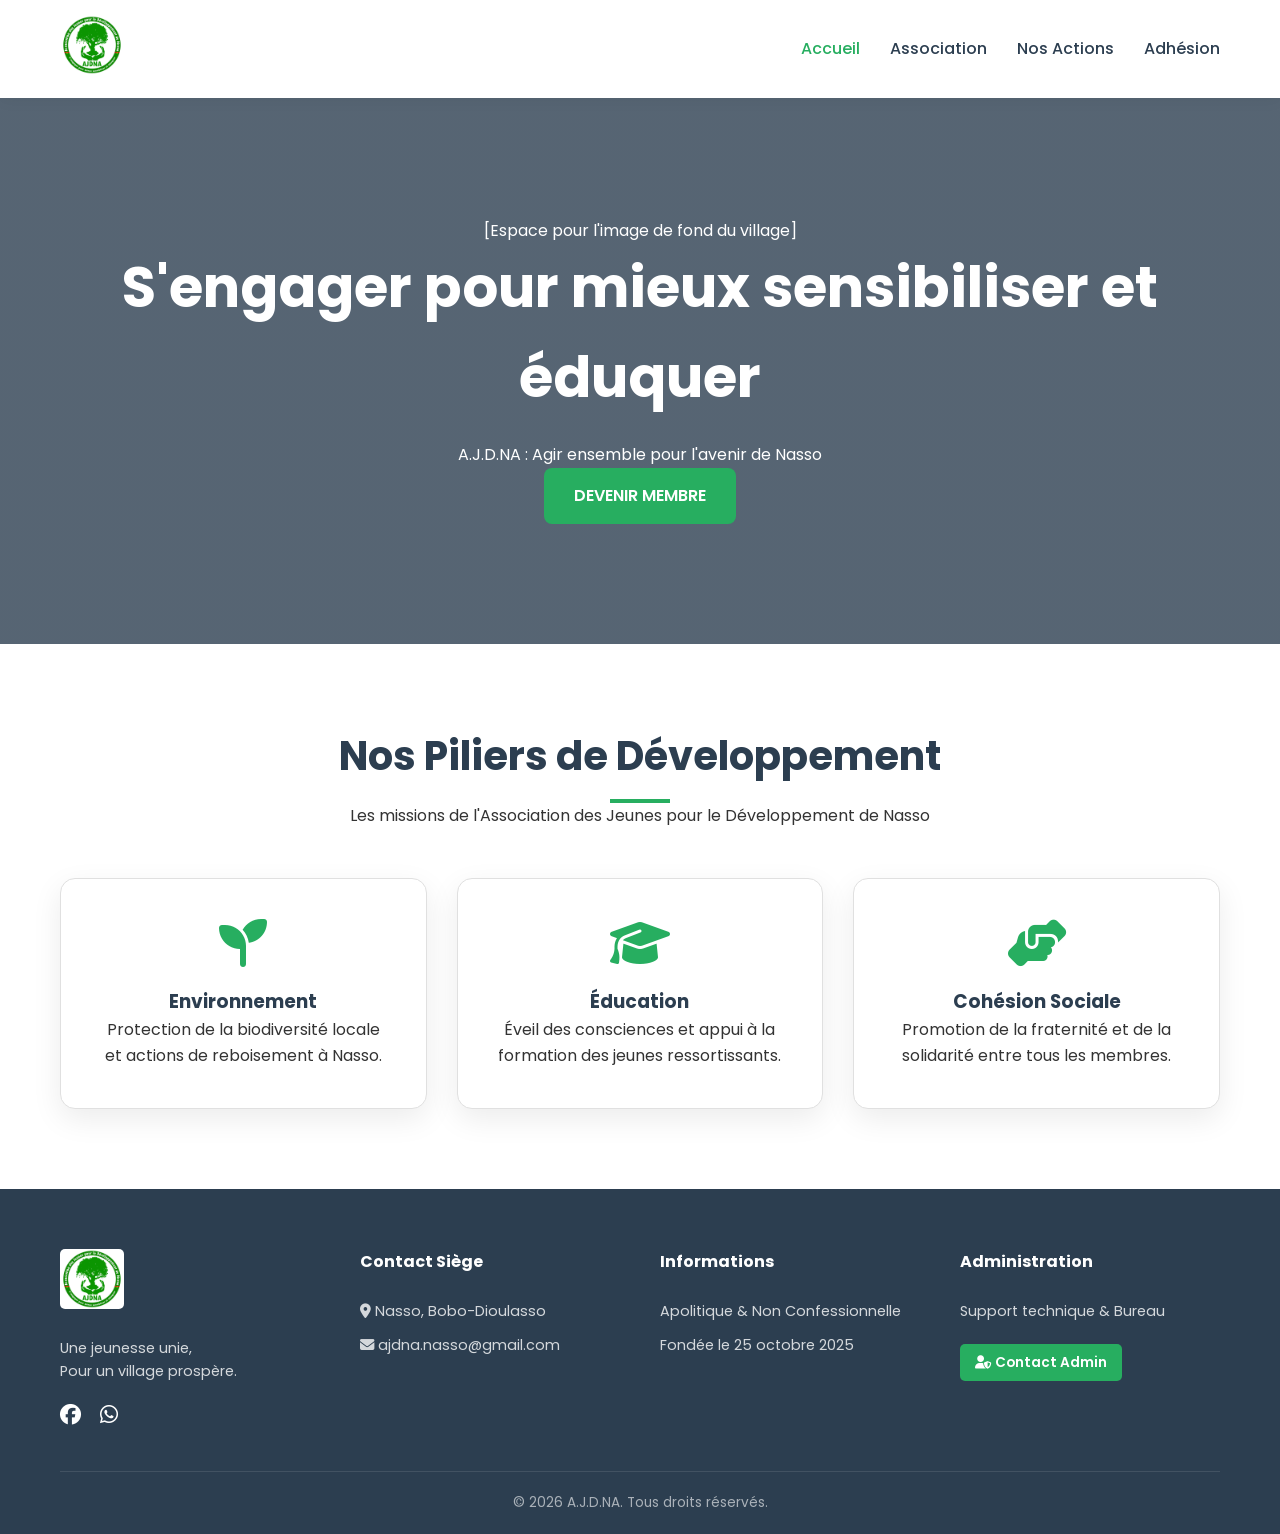
==== index.html @ d9a489bd "Add files via upload Mise en ligne initiale du site" ====
<!DOCTYPE html>
<html lang="fr">
<head>
    <meta charset="UTF-8">
    <meta name="viewport" content="width=device-width, initial-scale=1.0">
    <title>A.J.D.NA - Association des Jeunes pour le Développement de Nasso</title>
    
    <link href="https://cdnjs.cloudflare.com/ajax/libs/font-awesome/6.5.0/css/all.min.css" rel="stylesheet">
    <link href="https://fonts.googleapis.com/css2?family=Poppins:wght@400;500;700&display=swap" rel="stylesheet">
    
    <link rel="stylesheet" href="/css/styles.css">
</head>
<body>

    <header>
        <div class="container nav-wrapper">
            <a href="index.html" class="header-logo">
                <img src="/images/logo-ajdna.jpg" alt="Logo A.J.D.NA">
            </a>
            <nav>
                <ul class="nav-links">
                    <li><a href="index.html" class="active">Accueil</a></li>
                    <li><a href="a-propos.html">Association</a></li>
                    <li><a href="actions.html">Nos Actions</a></li>
                    <li><a href="contact.html">Adhésion</a></li>
                </ul>
            </nav>
        </div>
    </header>

    <section class="hero">
        <div class="hero-placeholder">
            <span>[Espace pour l'image de fond du village]</span>
        </div>
        <div class="container hero-content">
            <h1>S'engager pour mieux sensibiliser et éduquer</h1>
            <p>A.J.D.NA : Agir ensemble pour l'avenir de Nasso</p>
            <a href="contact.html" class="btn-main">DEVENIR MEMBRE</a>
        </div>
    </section>

    <section class="section">
        <div class="container">
            <div class="section-title">
                <h2>Nos Piliers de Développement</h2>
                <p>Les missions de l'Association des Jeunes pour le Développement de Nasso</p>
            </div>
            
            <div class="feature-grid">
                <div class="feature-card">
                    <i class="fas fa-seedling"></i>
                    <h3>Environnement</h3>
                    <p>Protection de la biodiversité locale et actions de reboisement à Nasso.</p>
                </div>
                <div class="feature-card">
                    <i class="fas fa-graduation-cap"></i>
                    <h3>Éducation</h3>
                    <p>Éveil des consciences et appui à la formation des jeunes ressortissants.</p>
                </div>
                <div class="feature-card">
                    <i class="fas fa-hands-helping"></i>
                    <h3>Cohésion Sociale</h3>
                    <p>Promotion de la fraternité et de la solidarité entre tous les membres.</p>
                </div>
            </div>
        </div>
    </section>

    <footer class="main-footer">
    <div class="container">
        <div class="footer-grid">
            
            <div class="footer-about">
                <img src="/images/logo-ajdna.jpg" alt="Logo" class="footer-logo-img">
                <p>Une jeunesse unie,<br> Pour un village prospère.</p>
                <div class="social-links">
                    <a href="#"><i class="fab fa-facebook"></i></a>
                    <a href="#"><i class="fab fa-whatsapp"></i></a>
                </div>
            </div>

            <div class="footer-contact">
                <h4>Contact Siège</h4><br>
                <p><i class="fas fa-map-marker-alt"></i> Nasso, Bobo-Dioulasso</p>
                <p><i class="fas fa-envelope"></i> ajdna.nasso@gmail.com</p>
            </div>

            <div class="footer-info">
                <h4>Informations</h4><br>
                <p>Apolitique & Non Confessionnelle</p>
                <p>Fondée le 25 octobre 2025</p>
            </div>

            <div class="footer-admin">
                <h4>Administration</h4><br>
                <p>Support technique & Bureau</p>
                <a href="mailto:sitelegermain@gmail.com" class="btn-admin-contact">
                    <i class="fas fa-user-shield"></i> Contact Admin
                </a>
            </div>

        </div>

        <div class="footer-bottom">
            <p>&copy; 2026 A.J.D.NA. Tous droits réservés.</p>
        </div>
    </div>
</footer>

</body>
</html>
---- css/styles.css ----
/* =========================================================== */
/* ==          SYSTEME DE DESIGN - A.J.D.NA 2026            == */
/* =========================================================== */

:root {
    /* Identité visuelle : Vert Espoir & Jaune Énergie */
    --primary: #27ae60;         /* Vert pour l'environnement et l'espoir */
    --primary-dark: #1e8449;
    --secondary: #2c3e50;      /* Bleu nuit pour le sérieux et l'institutionnel */
    --accent: #f1c40f;         /* Jaune pour le dynamisme de la jeunesse */
    
    /* Neutres */
    --white: #ffffff;
    --light-bg: #f4f7f6;       /* Gris très léger pour le fond des sections */
    --text-dark: #333333;
    --text-muted: #666666;
    --border: #e0e0e0;

    /* Effets */
    --shadow: 0 10px 30px rgba(0, 0, 0, 0.08);
    --transition: all 0.3s ease;
}

/* ----- 1. Reset & Base ------- */
* {
    margin: 0;
    padding: 0;
    box-sizing: border-box;
}

body {
    font-family: 'Poppins', sans-serif;
    color: var(--text-dark);
    line-height: 1.6;
    background-color: var(--white);
}

.container {
    max-width: 1200px;
    margin: 0 auto;
    padding: 0 20px;
}

h1, h2, h3 {
    font-weight: 700;
    color: var(--secondary);
}

/* ----- 2. Header & Navigation ------- */
header {
    background: var(--white);
    padding: 15px 0;
    position: sticky;
    top: 0;
    z-index: 1000;
    box-shadow: 0 2px 15px rgba(0,0,0,0.05);
}

.nav-wrapper {
    display: flex;
    justify-content: space-between;
    align-items: center;
}

.header-logo img {
    height: 60px;
    transition: var(--transition);
}

.nav-links {
    display: flex;
    list-style: none;
    gap: 30px;
}

.nav-links a {
    text-decoration: none;
    color: var(--secondary);
    font-weight: 500;
    transition: var(--transition);
}

.nav-links a:hover, .nav-links a.active {
    color: var(--primary);
}

/* ----- 3. Sections & Hero ------- */
.section {
    padding: 80px 0;
}

.section-title {
    text-align: center;
    margin-bottom: 50px;
}

.section-title h2 {
    font-size: 2.5rem;
    position: relative;
    padding-bottom: 15px;
}

.section-title h2::after {
    content: '';
    position: absolute;
    bottom: 0;
    left: 50%;
    transform: translateX(-50%);
    width: 60px;
    height: 4px;
    background: var(--primary);
}

/* Hero Section */
.hero {
    background: linear-gradient(rgba(44, 62, 80, 0.8), rgba(44, 62, 80, 0.8)), 
                url('images/hero-nasso.jpg') center/cover no-repeat;
    color: var(--white);
    padding: 120px 0;
    text-align: center;
}

.hero h1 {
    color: var(--white);
    font-size: 3.5rem;
    margin-bottom: 20px;
}

/* ----- 4. Grilles & Cartes (Cards) ------- */
.feature-grid {
    display: grid;
    grid-template-columns: repeat(auto-fit, minmax(300px, 1fr));
    gap: 30px;
}

.feature-card {
    background: var(--white);
    padding: 40px;
    border-radius: 15px;
    text-align: center;
    box-shadow: var(--shadow);
    transition: var(--transition);
    border: 1px solid var(--border);
}

.feature-card:hover {
    transform: translateY(-10px);
    border-color: var(--primary);
}

.feature-card i {
    font-size: 3rem;
    color: var(--primary);
    margin-bottom: 20px;
}

/* Gestion des images dans les cartes d'actions */
.action-img {
    width: 100%;
    height: 100%;
    object-fit: cover; /* Remplit le cadre sans déformation */
    border-radius: 10px;
}

/* ----- 5. Formulaire de Contact & Adhésion ------- */
.contact-form-card {
    background: var(--white);
    padding: 30px;
    border-radius: 15px;
    box-shadow: var(--shadow);
}

.form-group {
    margin-bottom: 20px;
}

.form-group label {
    display: block;
    margin-bottom: 8px;
    font-weight: 500;
}

.form-group input, 
.form-group select, 
.form-group textarea {
    width: 100%;
    padding: 12px;
    border: 1px solid var(--border);
    border-radius: 8px;
    font-family: inherit;
    transition: var(--transition);
}

.form-group input:focus {
    outline: none;
    border-color: var(--primary);
    box-shadow: 0 0 0 3px rgba(39, 174, 96, 0.1);
}

.btn-submit, .btn-main {
    background: var(--primary);
    color: var(--white);
    padding: 15px 30px;
    border: none;
    border-radius: 8px;
    font-weight: 600;
    cursor: pointer;
    transition: var(--transition);
    text-decoration: none;
    display: inline-block;
}

.btn-submit:hover, .btn-main:hover {
    background: var(--primary-dark);
    transform: scale(1.05);
}

/* ----- 6. Footer (Ajusté & Responsive) ------- */
footer {
    background: var(--secondary);
    color: var(--white);
    padding: 60px 0 20px;
}

.footer-grid {
    display: grid;
    /* auto-fit permet de passer de 4 à 1 colonne automatiquement selon l'écran */
    grid-template-columns: repeat(auto-fit, minmax(200px, 1fr));
    gap: 40px;
    margin-bottom: 40px;
    align-items: start;
}

.footer-logo-img {
    height: 60px;
    margin-bottom: 20px;
    border-radius: 5px;
}

.footer-about p, .footer-contact p, .footer-info p, .footer-admin p {
    font-size: 0.9rem;
    color: rgba(255, 255, 255, 0.8);
    margin-bottom: 10px;
}

.social-links {
    margin-top: 15px;
}

.social-links a {
    color: var(--white);
    font-size: 1.3rem;
    margin-right: 15px;
    transition: var(--transition);
}

.social-links a:hover {
    color: var(--accent);
}

/* Nouveau style pour le bloc Administrateur dans le footer */
.btn-admin-contact {
    display: inline-block;
    margin-top: 10px;
    padding: 8px 15px;
    background-color: var(--primary);
    color: white;
    text-decoration: none;
    border-radius: 5px;
    font-size: 0.85rem;
    font-weight: 600;
    transition: var(--transition);
}

.btn-admin-contact:hover {
    background-color: var(--accent);
    color: var(--secondary);
}

.footer-bottom {
    text-align: center;
    padding-top: 20px;
    border-top: 1px solid rgba(255,255,255,0.1);
    font-size: 0.85rem;
    color: rgba(255, 255, 255, 0.6);
}

/* ----- 7. Responsive ------- */
@media (max-width: 768px) {
    .nav-links { display: none; }
    .hero h1 { font-size: 2.2rem; }
    
    .footer-grid {
        text-align: center;
    }
    
    .social-links {
        justify-content: center;
        display: flex;
    }
}
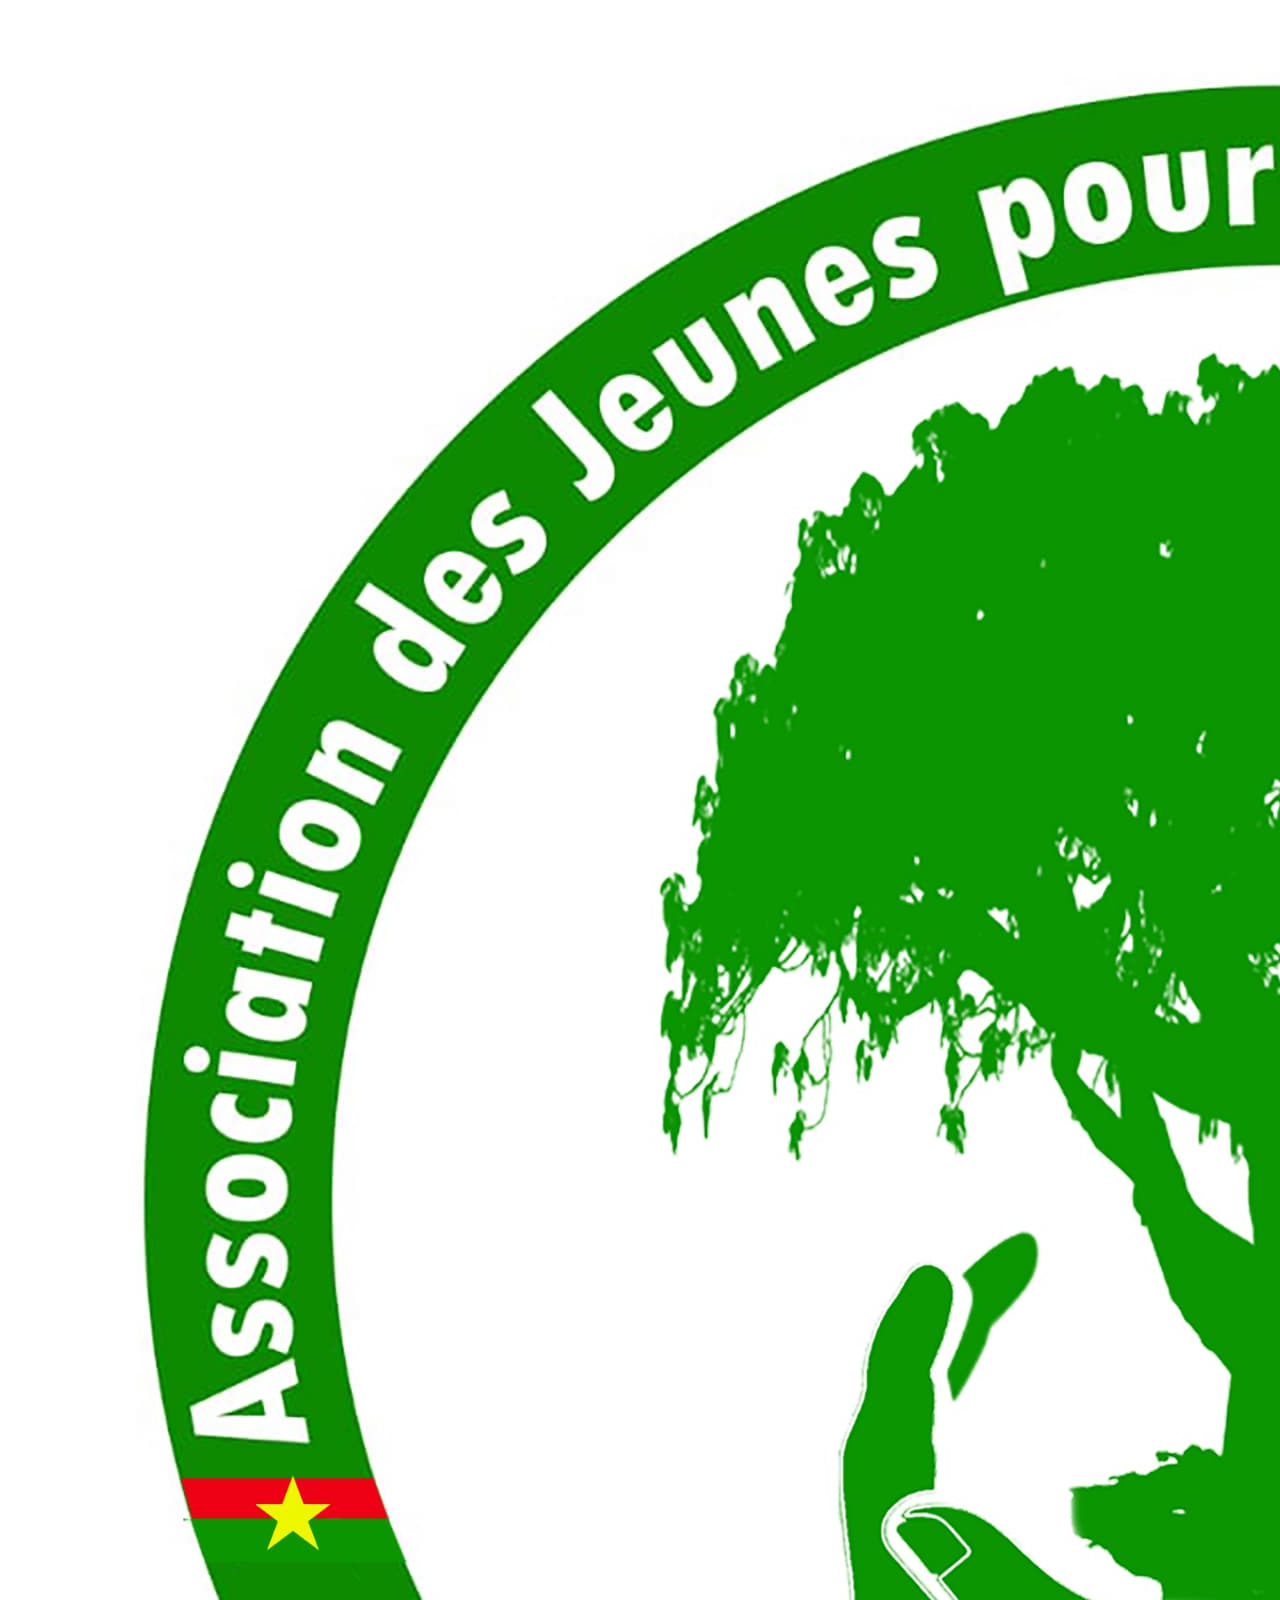
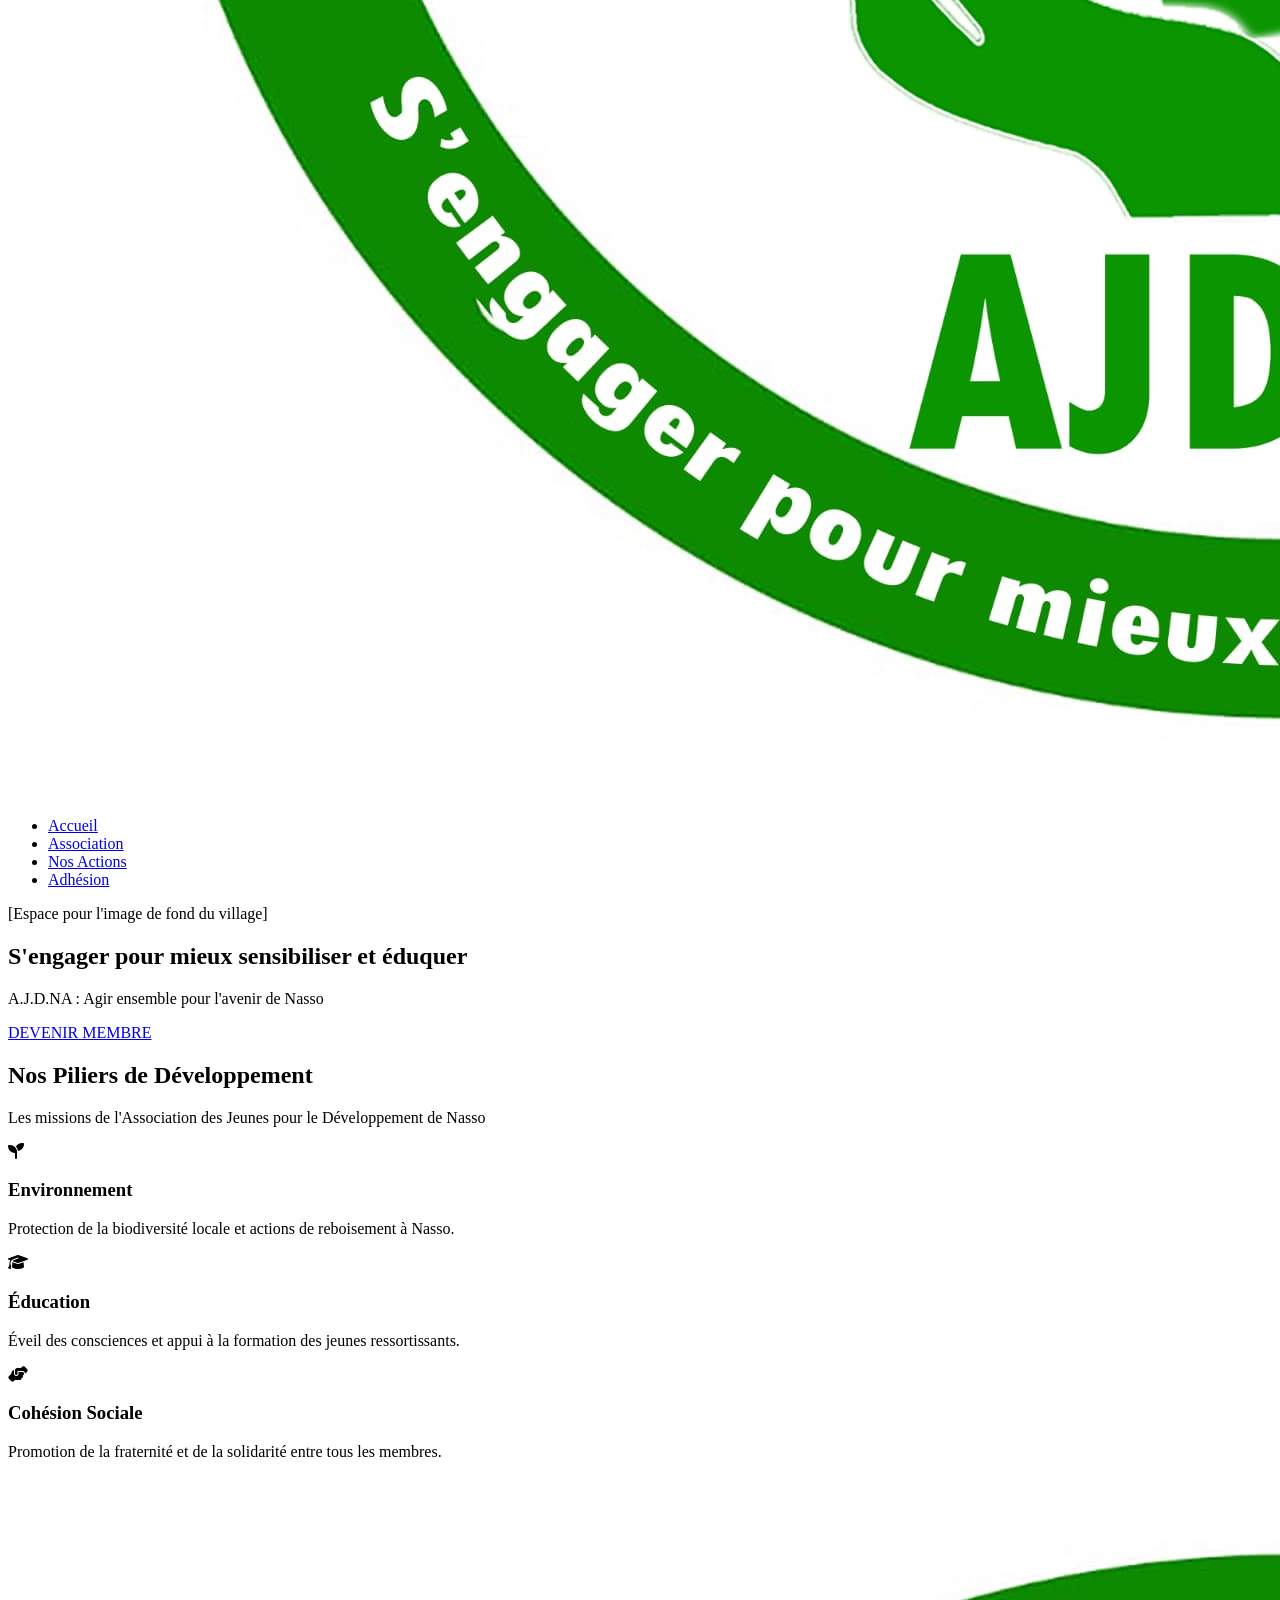
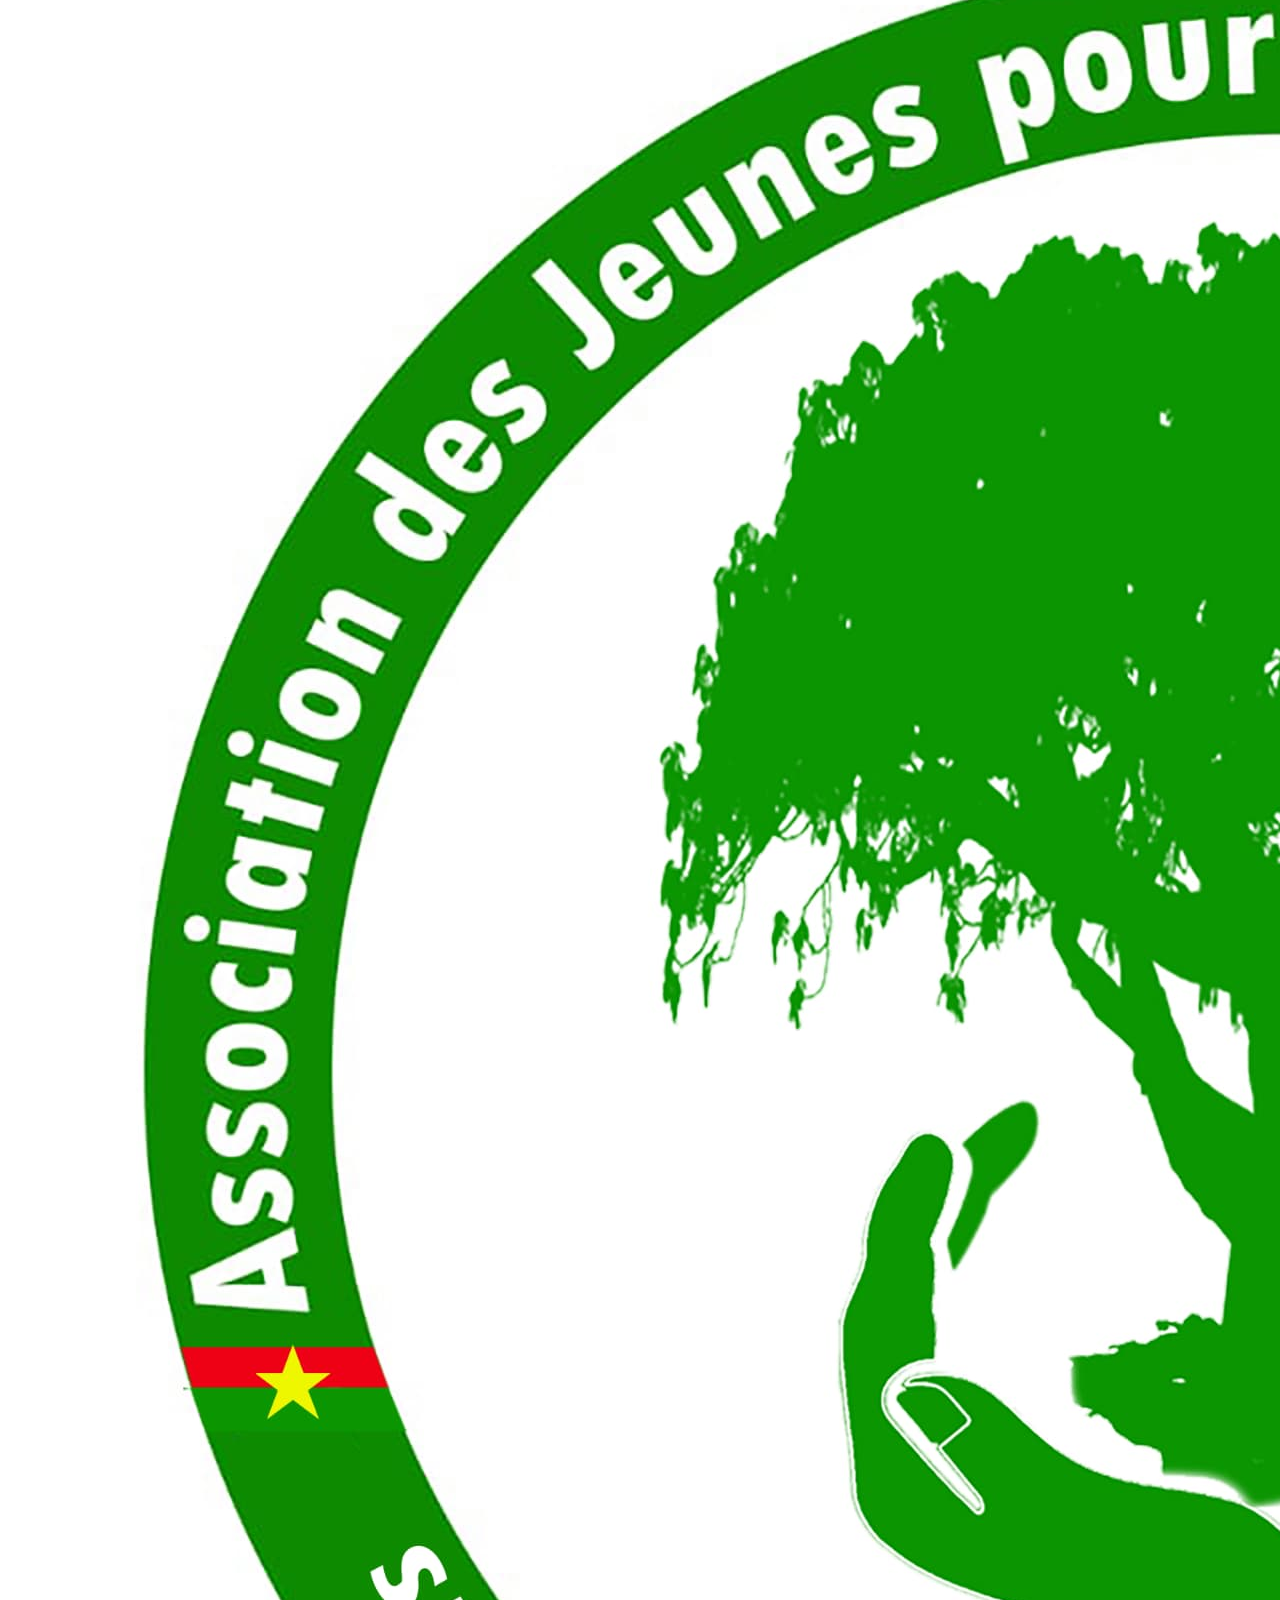
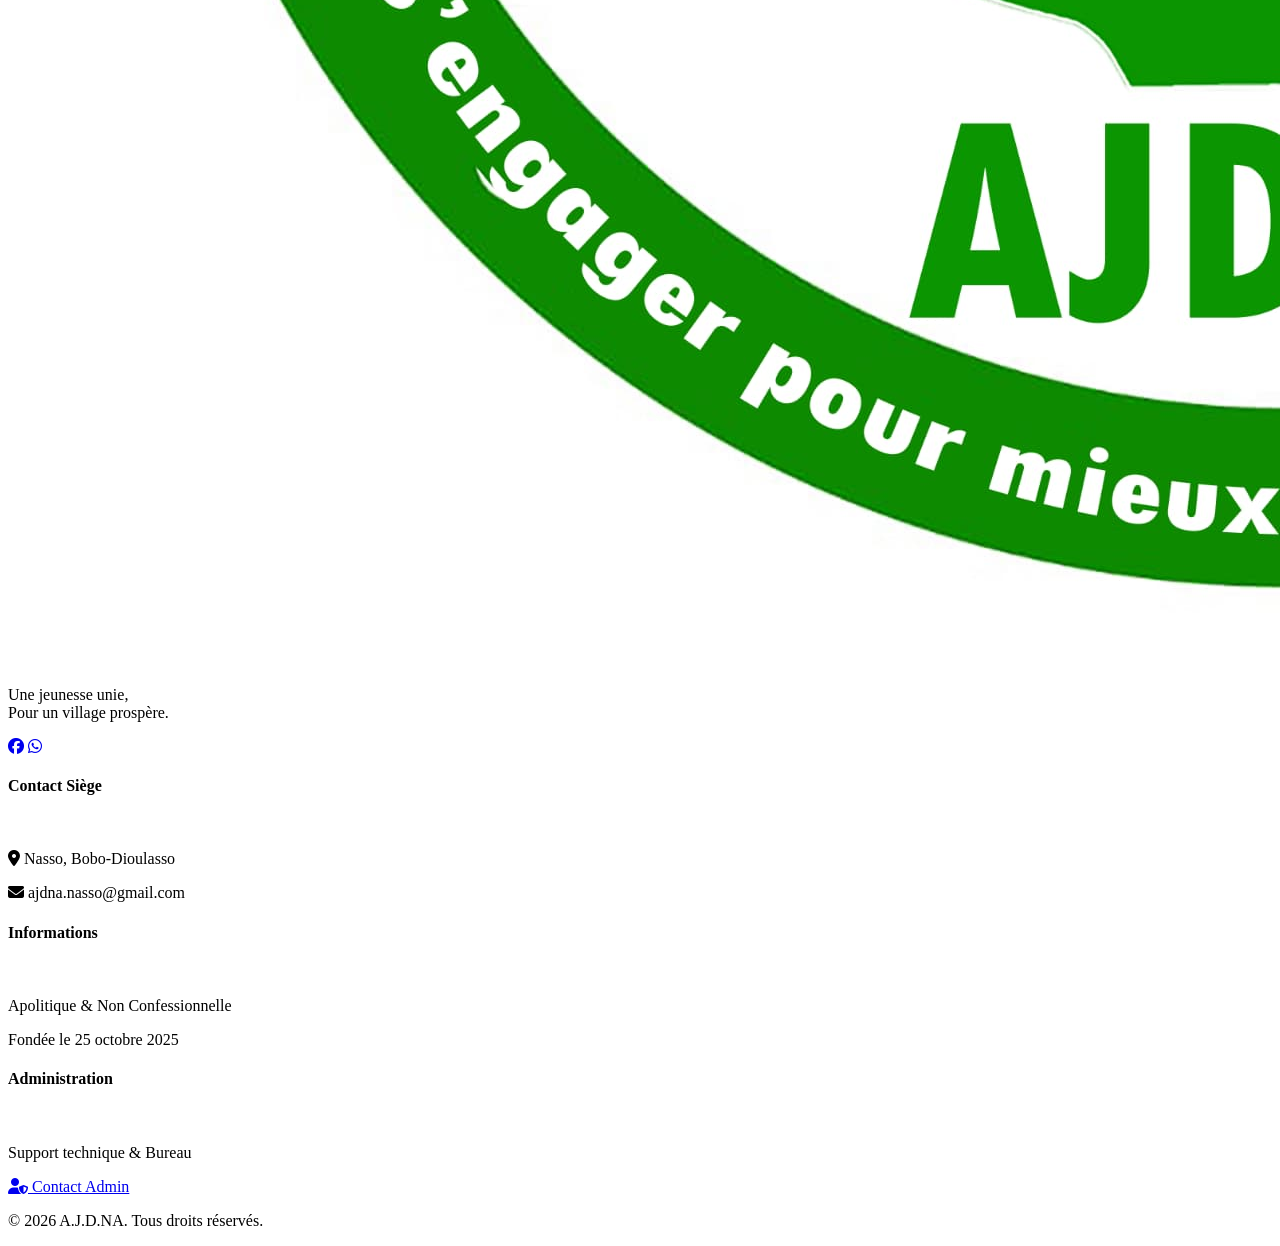
==== commit 7ec508aa: "Correct CSS file path casing in index.html Fixed casing in the CSS file reference." ====
--- a/index.html
+++ b/index.html
@@ -8,7 +8,7 @@
     <link href="https://cdnjs.cloudflare.com/ajax/libs/font-awesome/6.5.0/css/all.min.css" rel="stylesheet">
     <link href="https://fonts.googleapis.com/css2?family=Poppins:wght@400;500;700&display=swap" rel="stylesheet">
     
-    <link rel="stylesheet" href="/css/styles.css">
+    <link rel="stylesheet" href="/CSS/styles.css">
 </head>
 <body>
 
@@ -108,4 +108,4 @@
 </footer>
 
 </body>
-</html>+</html>
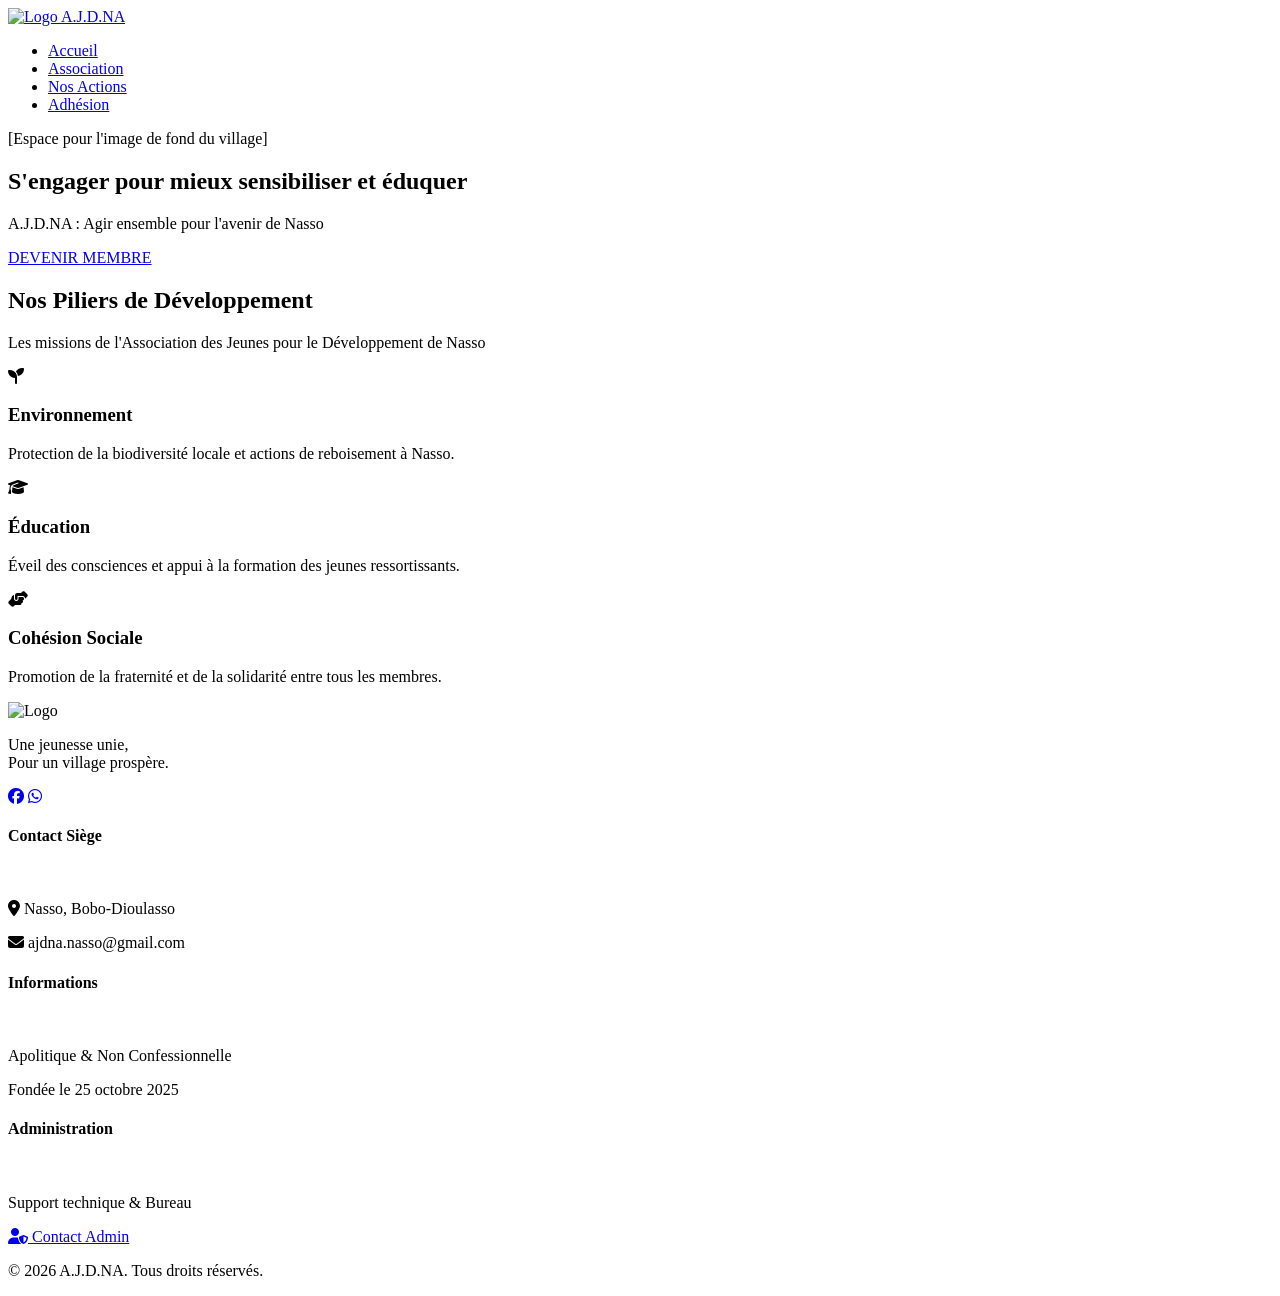
==== commit 53893e14: "Fix HTML formatting and update image paths" ====
--- a/index.html
+++ b/index.html
@@ -15,7 +15,7 @@
     <header>
         <div class="container nav-wrapper">
             <a href="index.html" class="header-logo">
-                <img src="/images/logo-ajdna.jpg" alt="Logo A.J.D.NA">
+                <img src="/Images/logo-ajdna.jpg" alt="Logo A.J.D.NA">
             </a>
             <nav>
                 <ul class="nav-links">
@@ -71,7 +71,7 @@
         <div class="footer-grid">
             
             <div class="footer-about">
-                <img src="/images/logo-ajdna.jpg" alt="Logo" class="footer-logo-img">
+                <img src="/Images/logo-ajdna.jpg" alt="Logo" class="footer-logo-img">
                 <p>Une jeunesse unie,<br> Pour un village prospère.</p>
                 <div class="social-links">
                     <a href="#"><i class="fab fa-facebook"></i></a>
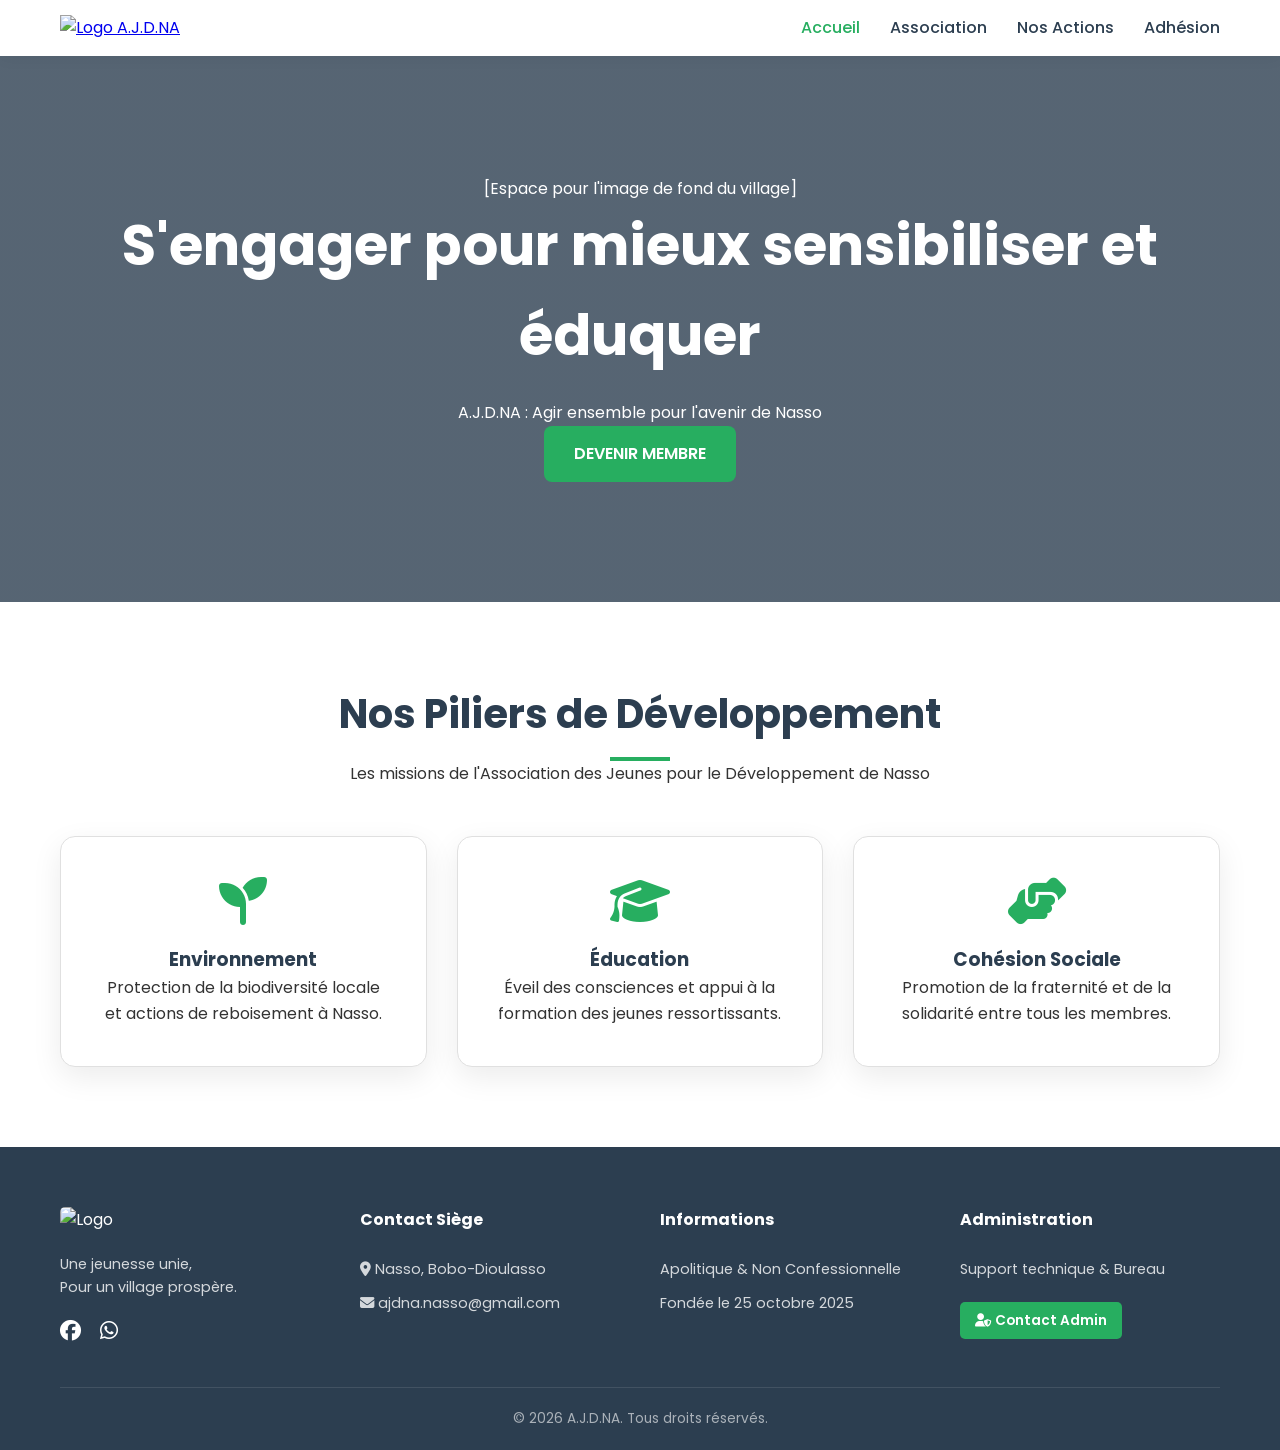
==== commit 9ee35094: "Fix HTML encoding issues and update title" ====
--- a/index.html
+++ b/index.html
@@ -3,19 +3,19 @@
 <head>
     <meta charset="UTF-8">
     <meta name="viewport" content="width=device-width, initial-scale=1.0">
-    <title>A.J.D.NA - Association des Jeunes pour le Développement de Nasso</title>
+    <title>Association des Jeunes pour le Développement de Nasso</title>
     
     <link href="https://cdnjs.cloudflare.com/ajax/libs/font-awesome/6.5.0/css/all.min.css" rel="stylesheet">
     <link href="https://fonts.googleapis.com/css2?family=Poppins:wght@400;500;700&display=swap" rel="stylesheet">
     
-    <link rel="stylesheet" href="/CSS/styles.css">
+    <link rel="stylesheet" href="css/styles.css">
 </head>
 <body>
 
     <header>
         <div class="container nav-wrapper">
             <a href="index.html" class="header-logo">
-                <img src="/Images/logo-ajdna.jpg" alt="Logo A.J.D.NA">
+                <img src="Images/logo-ajdna.jpg" alt="Logo A.J.D.NA">
             </a>
             <nav>
                 <ul class="nav-links">
@@ -71,7 +71,7 @@
         <div class="footer-grid">
             
             <div class="footer-about">
-                <img src="/Images/logo-ajdna.jpg" alt="Logo" class="footer-logo-img">
+                <img src="Images/logo-ajdna.jpg" alt="Logo" class="footer-logo-img">
                 <p>Une jeunesse unie,<br> Pour un village prospère.</p>
                 <div class="social-links">
                     <a href="#"><i class="fab fa-facebook"></i></a>
--- a/css/styles.css
+++ b/css/styles.css
@@ -0,0 +1,301 @@
+/* =========================================================== */
+/* ==          SYSTEME DE DESIGN - A.J.D.NA 2026            == */
+/* =========================================================== */
+
+:root {
+    /* Identité visuelle : Vert Espoir & Jaune Énergie */
+    --primary: #27ae60;         /* Vert pour l'environnement et l'espoir */
+    --primary-dark: #1e8449;
+    --secondary: #2c3e50;      /* Bleu nuit pour le sérieux et l'institutionnel */
+    --accent: #f1c40f;         /* Jaune pour le dynamisme de la jeunesse */
+    
+    /* Neutres */
+    --white: #ffffff;
+    --light-bg: #f4f7f6;       /* Gris très léger pour le fond des sections */
+    --text-dark: #333333;
+    --text-muted: #666666;
+    --border: #e0e0e0;
+
+    /* Effets */
+    --shadow: 0 10px 30px rgba(0, 0, 0, 0.08);
+    --transition: all 0.3s ease;
+}
+
+/* ----- 1. Reset & Base ------- */
+* {
+    margin: 0;
+    padding: 0;
+    box-sizing: border-box;
+}
+
+body {
+    font-family: 'Poppins', sans-serif;
+    color: var(--text-dark);
+    line-height: 1.6;
+    background-color: var(--white);
+}
+
+.container {
+    max-width: 1200px;
+    margin: 0 auto;
+    padding: 0 20px;
+}
+
+h1, h2, h3 {
+    font-weight: 700;
+    color: var(--secondary);
+}
+
+/* ----- 2. Header & Navigation ------- */
+header {
+    background: var(--white);
+    padding: 15px 0;
+    position: sticky;
+    top: 0;
+    z-index: 1000;
+    box-shadow: 0 2px 15px rgba(0,0,0,0.05);
+}
+
+.nav-wrapper {
+    display: flex;
+    justify-content: space-between;
+    align-items: center;
+}
+
+.header-logo img {
+    height: 60px;
+    transition: var(--transition);
+}
+
+.nav-links {
+    display: flex;
+    list-style: none;
+    gap: 30px;
+}
+
+.nav-links a {
+    text-decoration: none;
+    color: var(--secondary);
+    font-weight: 500;
+    transition: var(--transition);
+}
+
+.nav-links a:hover, .nav-links a.active {
+    color: var(--primary);
+}
+
+/* ----- 3. Sections & Hero ------- */
+.section {
+    padding: 80px 0;
+}
+
+.section-title {
+    text-align: center;
+    margin-bottom: 50px;
+}
+
+.section-title h2 {
+    font-size: 2.5rem;
+    position: relative;
+    padding-bottom: 15px;
+}
+
+.section-title h2::after {
+    content: '';
+    position: absolute;
+    bottom: 0;
+    left: 50%;
+    transform: translateX(-50%);
+    width: 60px;
+    height: 4px;
+    background: var(--primary);
+}
+
+/* Hero Section */
+.hero {
+    background: linear-gradient(rgba(44, 62, 80, 0.8), rgba(44, 62, 80, 0.8)), 
+                url('images/hero-nasso.jpg') center/cover no-repeat;
+    color: var(--white);
+    padding: 120px 0;
+    text-align: center;
+}
+
+.hero h1 {
+    color: var(--white);
+    font-size: 3.5rem;
+    margin-bottom: 20px;
+}
+
+/* ----- 4. Grilles & Cartes (Cards) ------- */
+.feature-grid {
+    display: grid;
+    grid-template-columns: repeat(auto-fit, minmax(300px, 1fr));
+    gap: 30px;
+}
+
+.feature-card {
+    background: var(--white);
+    padding: 40px;
+    border-radius: 15px;
+    text-align: center;
+    box-shadow: var(--shadow);
+    transition: var(--transition);
+    border: 1px solid var(--border);
+}
+
+.feature-card:hover {
+    transform: translateY(-10px);
+    border-color: var(--primary);
+}
+
+.feature-card i {
+    font-size: 3rem;
+    color: var(--primary);
+    margin-bottom: 20px;
+}
+
+/* Gestion des images dans les cartes d'actions */
+.action-img {
+    width: 100%;
+    height: 100%;
+    object-fit: cover; /* Remplit le cadre sans déformation */
+    border-radius: 10px;
+}
+
+/* ----- 5. Formulaire de Contact & Adhésion ------- */
+.contact-form-card {
+    background: var(--white);
+    padding: 30px;
+    border-radius: 15px;
+    box-shadow: var(--shadow);
+}
+
+.form-group {
+    margin-bottom: 20px;
+}
+
+.form-group label {
+    display: block;
+    margin-bottom: 8px;
+    font-weight: 500;
+}
+
+.form-group input, 
+.form-group select, 
+.form-group textarea {
+    width: 100%;
+    padding: 12px;
+    border: 1px solid var(--border);
+    border-radius: 8px;
+    font-family: inherit;
+    transition: var(--transition);
+}
+
+.form-group input:focus {
+    outline: none;
+    border-color: var(--primary);
+    box-shadow: 0 0 0 3px rgba(39, 174, 96, 0.1);
+}
+
+.btn-submit, .btn-main {
+    background: var(--primary);
+    color: var(--white);
+    padding: 15px 30px;
+    border: none;
+    border-radius: 8px;
+    font-weight: 600;
+    cursor: pointer;
+    transition: var(--transition);
+    text-decoration: none;
+    display: inline-block;
+}
+
+.btn-submit:hover, .btn-main:hover {
+    background: var(--primary-dark);
+    transform: scale(1.05);
+}
+
+/* ----- 6. Footer (Ajusté & Responsive) ------- */
+footer {
+    background: var(--secondary);
+    color: var(--white);
+    padding: 60px 0 20px;
+}
+
+.footer-grid {
+    display: grid;
+    /* auto-fit permet de passer de 4 à 1 colonne automatiquement selon l'écran */
+    grid-template-columns: repeat(auto-fit, minmax(200px, 1fr));
+    gap: 40px;
+    margin-bottom: 40px;
+    align-items: start;
+}
+
+.footer-logo-img {
+    height: 60px;
+    margin-bottom: 20px;
+    border-radius: 5px;
+}
+
+.footer-about p, .footer-contact p, .footer-info p, .footer-admin p {
+    font-size: 0.9rem;
+    color: rgba(255, 255, 255, 0.8);
+    margin-bottom: 10px;
+}
+
+.social-links {
+    margin-top: 15px;
+}
+
+.social-links a {
+    color: var(--white);
+    font-size: 1.3rem;
+    margin-right: 15px;
+    transition: var(--transition);
+}
+
+.social-links a:hover {
+    color: var(--accent);
+}
+
+/* Nouveau style pour le bloc Administrateur dans le footer */
+.btn-admin-contact {
+    display: inline-block;
+    margin-top: 10px;
+    padding: 8px 15px;
+    background-color: var(--primary);
+    color: white;
+    text-decoration: none;
+    border-radius: 5px;
+    font-size: 0.85rem;
+    font-weight: 600;
+    transition: var(--transition);
+}
+
+.btn-admin-contact:hover {
+    background-color: var(--accent);
+    color: var(--secondary);
+}
+
+.footer-bottom {
+    text-align: center;
+    padding-top: 20px;
+    border-top: 1px solid rgba(255,255,255,0.1);
+    font-size: 0.85rem;
+    color: rgba(255, 255, 255, 0.6);
+}
+
+/* ----- 7. Responsive ------- */
+@media (max-width: 768px) {
+    .nav-links { display: none; }
+    .hero h1 { font-size: 2.2rem; }
+    
+    .footer-grid {
+        text-align: center;
+    }
+    
+    .social-links {
+        justify-content: center;
+        display: flex;
+    }
+}
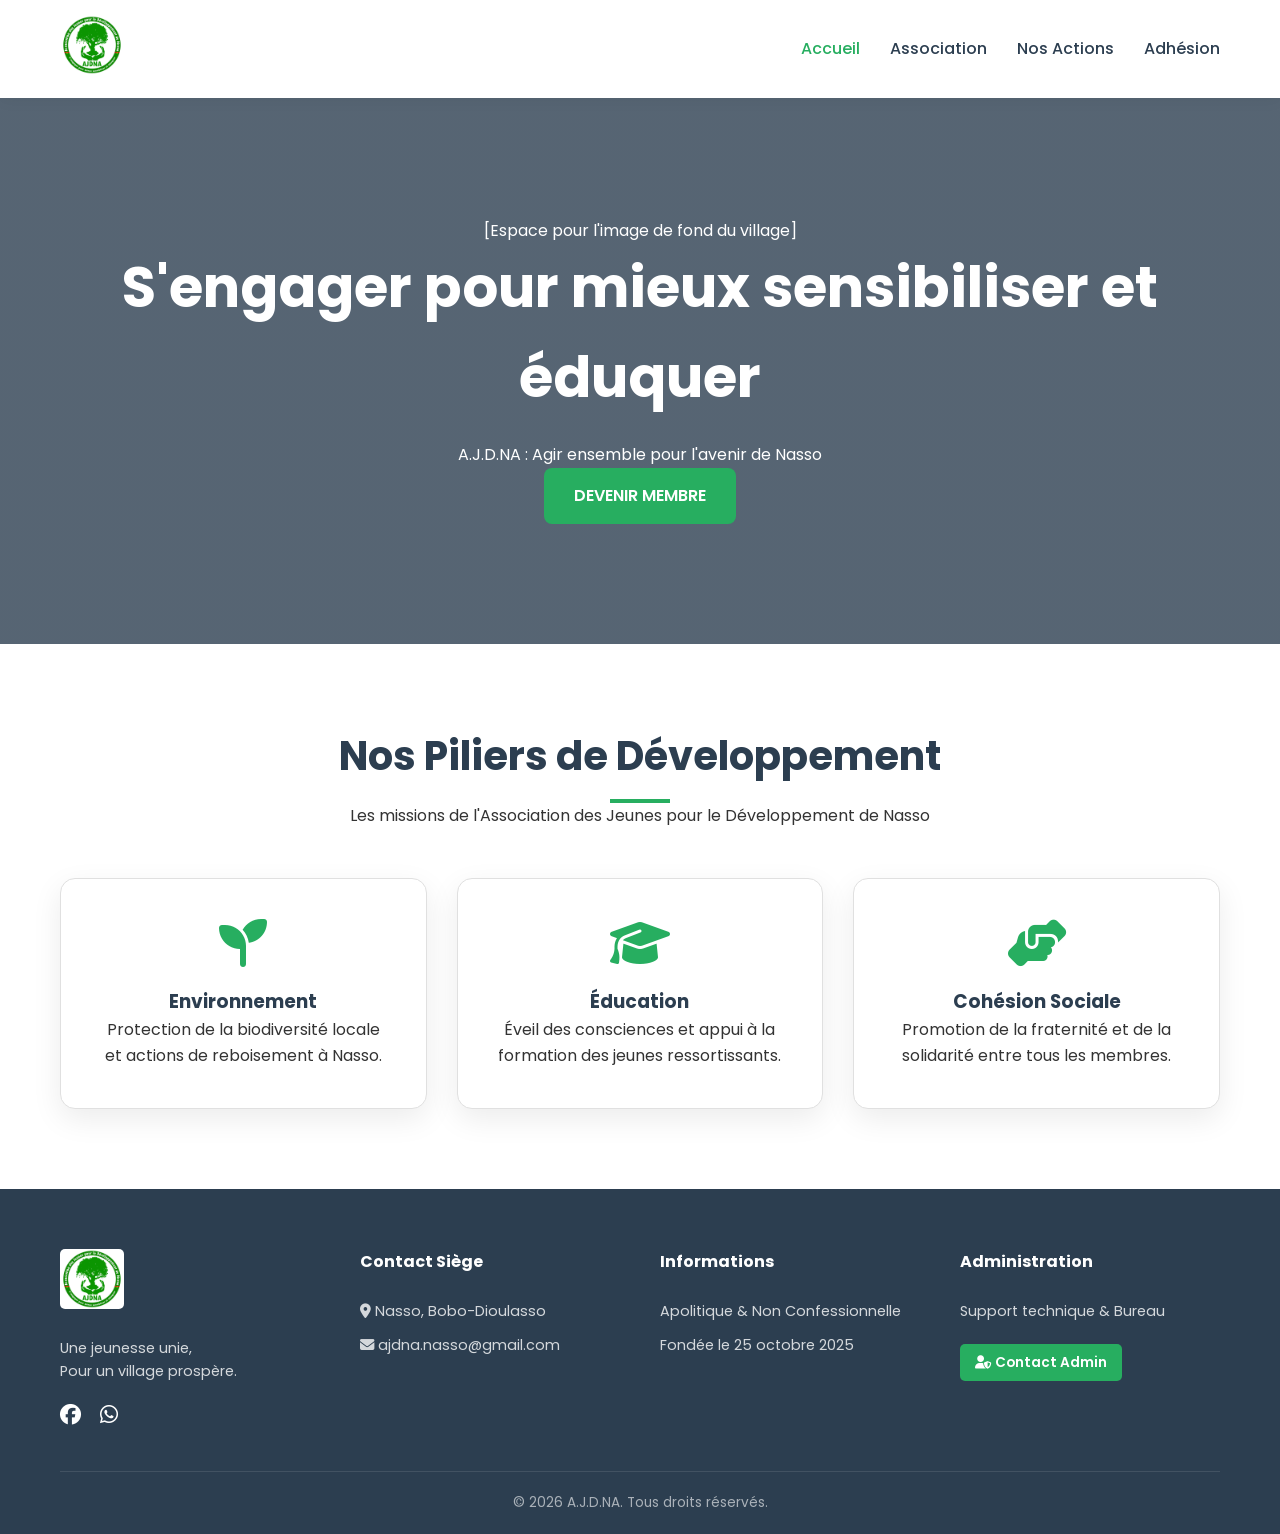
==== commit 342b03fd: "Fix HTML formatting and logo image path" ====
--- a/index.html
+++ b/index.html
@@ -15,7 +15,7 @@
     <header>
         <div class="container nav-wrapper">
             <a href="index.html" class="header-logo">
-                <img src="Images/logo-ajdna.jpg" alt="Logo A.J.D.NA">
+                <img src="images/logo-ajdna.jpg" alt="Logo A.J.D.NA">
             </a>
             <nav>
                 <ul class="nav-links">
@@ -71,7 +71,7 @@
         <div class="footer-grid">
             
             <div class="footer-about">
-                <img src="Images/logo-ajdna.jpg" alt="Logo" class="footer-logo-img">
+                <img src="images/logo-ajdna.jpg" alt="Logo" class="footer-logo-img">
                 <p>Une jeunesse unie,<br> Pour un village prospère.</p>
                 <div class="social-links">
                     <a href="#"><i class="fab fa-facebook"></i></a>
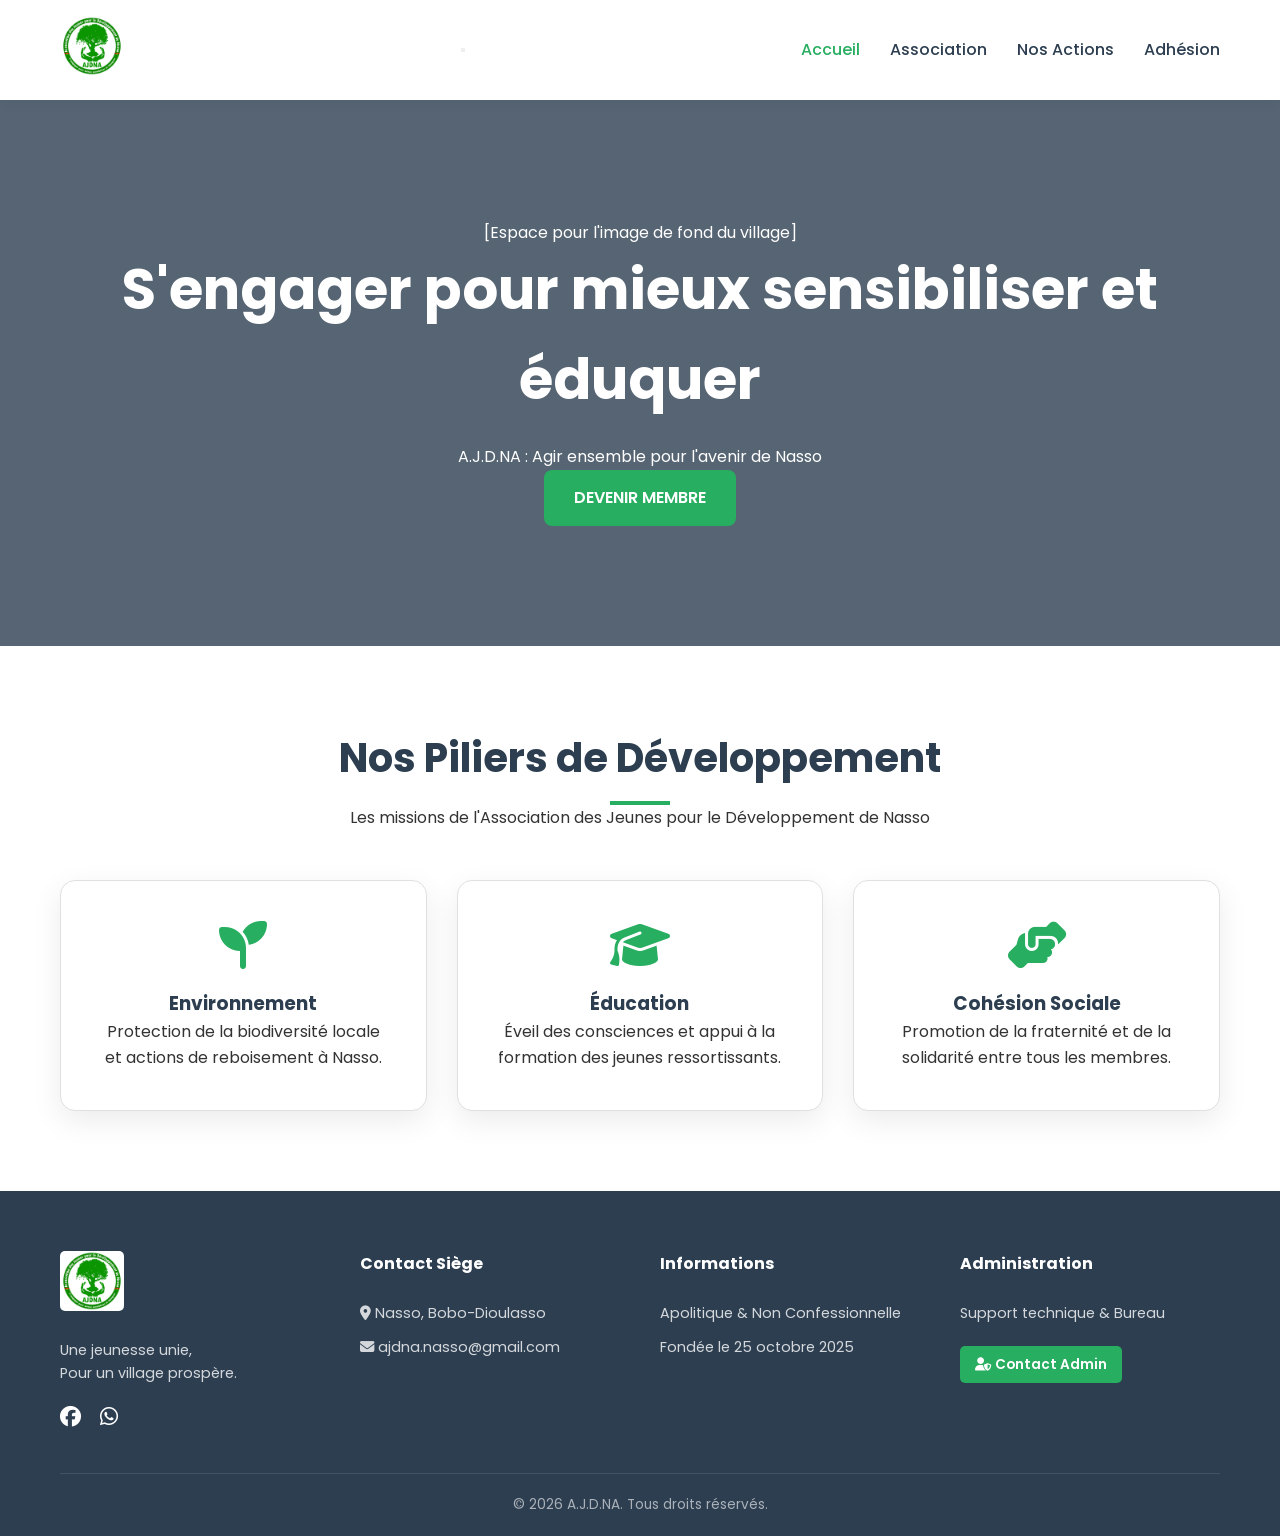
==== commit afc84641: "Refactor index.html with mobile navigation support" ====
--- a/index.html
+++ b/index.html
@@ -12,21 +12,28 @@
 </head>
 <body>
 
-    <header>
-        <div class="container nav-wrapper">
-            <a href="index.html" class="header-logo">
-                <img src="images/logo-ajdna.jpg" alt="Logo A.J.D.NA">
-            </a>
-            <nav>
-                <ul class="nav-links">
-                    <li><a href="index.html" class="active">Accueil</a></li>
-                    <li><a href="a-propos.html">Association</a></li>
-                    <li><a href="actions.html">Nos Actions</a></li>
-                    <li><a href="contact.html">Adhésion</a></li>
-                </ul>
-            </nav>
-        </div>
-    </header>
+   <header class="main-header">
+    <div class="container nav-wrapper">
+        <a href="index.html" class="header-logo">
+            <img src="images/logo-ajdna.jpg" alt="Logo A.J.D.NA">
+        </a>
+
+        <button class="mobile-nav-toggle" aria-label="Ouvrir le menu">
+            <span class="burger-bar"></span>
+            <span class="burger-bar"></span>
+            <span class="burger-bar"></span>
+        </button>
+
+        <nav class="main-nav">
+            <ul class="nav-links">
+                <li><a href="index.html" class="active">Accueil</a></li>
+                <li><a href="a-propos.html">Association</a></li>
+                <li><a href="actions.html">Nos Actions</a></li>
+                <li><a href="contact.html">Adhésion</a></li>
+            </ul>
+        </nav>
+    </div>
+</header>
 
     <section class="hero">
         <div class="hero-placeholder">
@@ -106,6 +113,6 @@
         </div>
     </div>
 </footer>
-
+<script src="script.js"></script>
 </body>
 </html>
